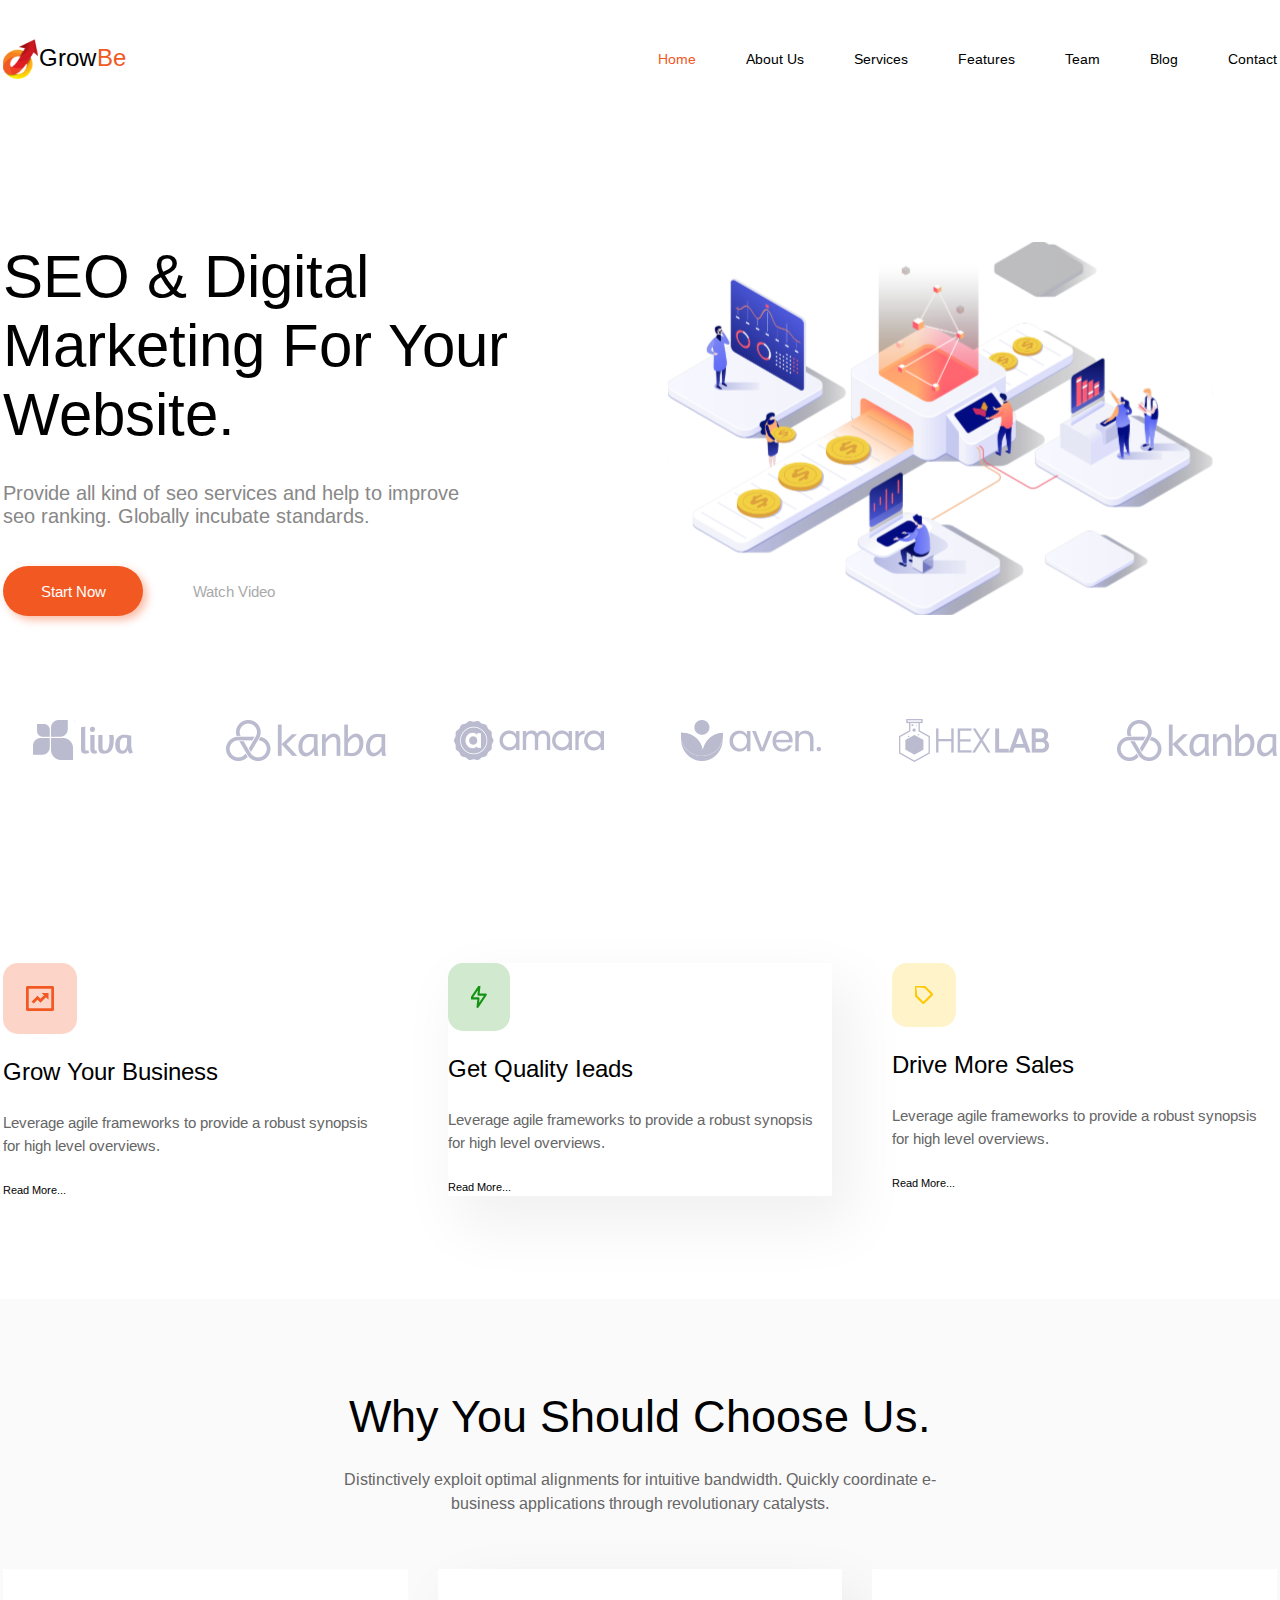
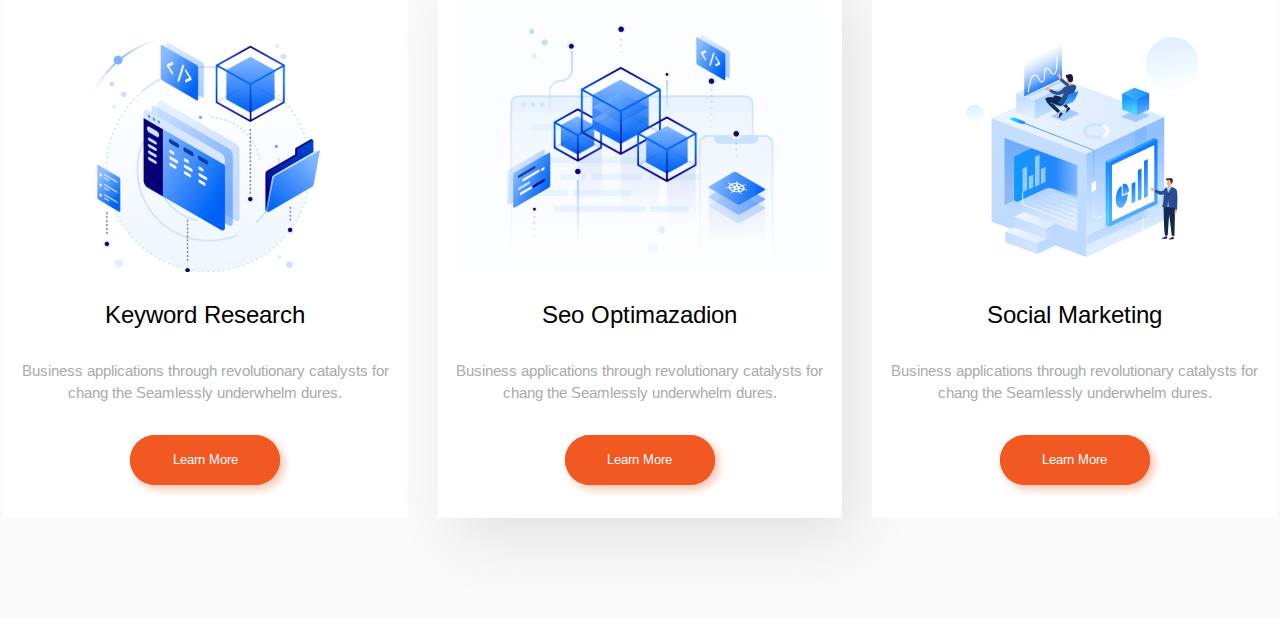
==== HM5/index.html @ 14829ec7 "Сделанная нижняя часть сайтв" ====
<!DOCTYPE html>
<html lang="en">
<head>
    <meta charset="UTF-8">
    <meta name="viewport" content="width=device-width, initial-scale=1.0">
    <link rel="preconnect" href="https://fonts.googleapis.com">
    <link rel="preconnect" href="https://fonts.gstatic.com" crossorigin>
    <link href="https://fonts.googleapis.com/css2?family=Arimo:ital,wght@0,400..700;1,400..700&display=swap" rel="stylesheet">
    <link rel="stylesheet" href="style.css">
    <title>index</title>
</head>
<body>
    <div class="header">
        <div class="header_menu center"> 
            <div class="heading__logo">
             <a href="index.html" class="heading__logo"><img class="heading__logo" src="img/logo .svg" alt="Изображение логотипа" />
                <p class="heading__text__Grow">Grow</p>
                <p class="heading__text__Be">Be</p>
             </a>
            </div>  
            <div class="menu">
                <a class="header_link_home" href="index.html">Home</a>
                <a class="header_link" href="#">About Us</a>
                <a class="header_link" href="#">Services</a>
                <a class="header_link" href="#">Features</a>
                <a class="header_link" href="#">Team</a>
                <a class="header_link" href="#">Blog</a>
                <a class="header_link" href="#">Contact</a>
            </div>
        </div>
       
    </div>
    <div class="main_info">
        <div class="info center">
           <div class="main_info"> 
                <div class="text">
                    <h1 class="title">SEO & Digital Marketing For Your Website.</h1>
                    <p class="sub_title">Provide all kind of seo services and help to improve seo ranking. Globally incubate standards.</p>
                </div>
                <div class="buttons">
                   <a class="start" href="#">Start Now</a>
                    <a class="watch" href="#">Watch Video</a>
                </div>
            </div>
            <div class="image_progress">
                <img class="Work_image" src="img/Work_image.svg" alt="Изображение процесса">
            </div>
        </div>
    </div>
    <div class="logos">
        <div class="logos_items center">
            <img src="img/liva.png" alt="Изображение лого liva">
            <img src="img/kanba_grey.png" alt="Изображение лого kanba">
            <img src="img/amara.png" alt="Изображение лого amara">
            <img src="img/aven.png" alt="Изображение лого aven">
            <img src="img/hexlab.png" alt="Изображение лого hexlab">
            <img src="img/kanba.png" alt="Изображение лого kanba"></div>
        </div>
    <div class="features">
        <div class="features_items center">
            <div class="feature_business_block">
                <a class="feature_business" href="#">
                    <img class="image_vector1" src="img/Vector.png" alt="Изображение графика">
                    <p class="heading_features">Grow Your Business</p>
                    <p class="text_features">Leverage agile frameworks to provide a robust synopsis for high level overviews.</p>
                    <p class="read_more">Read More...</p>
                </a>
            </div>
            <div class="features_leads_block">
                <a class="features_leads" href="#">
                    <img class="image_vector2" src="img/Vector 1.svg" alt="Изображение молнии">
                    <p class="heading_features">Get Quality Ieads</p>
                    <p class="text_features">Leverage agile frameworks to provide a robust synopsis for high level overviews.</p>
                    <p class="read_more">Read More...</p>
                </a>
            </div>
            <div class="features_sale_block">
                <a class="features_sale" href="#">
                    <img class="image_vector3" src="img/Vector3.svg" alt="Изображение бирки">
                    <p class="heading_features">Drive More Sales</p>
                    <p class="text_features">Leverage agile frameworks to provide a robust synopsis for high level overviews.</p>
                    <p class="read_more">Read More...</p>
                </a>
            </div>
        </div>
    </div>
    <div class="items_selection">
        <div class="selection_menu_advantages center">
            <div class="text_choise">
                <h1 class="text_about_why">Why You Should Choose Us.</h1>
                <p class="text_about_choise">Distinctively exploit optimal alignments for intuitive bandwidth. Quickly coordinate e-business applications through revolutionary catalysts.</p>
            </div>
        </div>
        <div class="selection_menu center">
            <div class="item_research">
                <img src="img/illustration-2.svg" alt="Изображение Keyword Research">
                <h2 class="text_selection">Keyword Research</h2>
                <p class="text_about_selection">Business applications through revolutionary catalysts for chang the Seamlessly underwhelm dures.</p>
                <a class="button" href="#">
                    <div class="button">
                        <p class="learn_more">Learn More</p>
                    </div>
                </a>
            </div>
            <div class="item_optimazadion">
                    <img src="img/illustration.svg" alt="Изображение Seo Optimazadion">
                    <h2 class="text_selection">Seo Optimazadion</h2>
                    <p class="text_about_selection">Business applications through revolutionary catalysts for chang the Seamlessly underwhelm dures.</p>
                    <a class="button" href="#">
                        <div class="button">
                            <p class="learn_more">Learn More</p>
                        </div>
                    </a>
            </div>
            <div class="item_marketing">
                    <img src="img/illustration-1.svg" alt="Изображение Social Marketing">
                    <h2 class="text_selection">Social Marketing</h2>
                    <p class="text_about_selection">Business applications through revolutionary catalysts for chang the Seamlessly underwhelm dures.</p>
                    <a class="button" href="#">
                        <div class="button">
                        <p class="learn_more">Learn More</p>
                        </div>
                    </a>
            </div>
        </div>
    </div>
</body>
</html>
---- HM5/style.css ----
* {
    margin: 0;
    padding: 0;
}
body{
    font-family: "Arimo", sans-serif;
    font-optical-sizing: auto;
}
.center{
    padding-left:calc(50% - 637px);
    padding-right:calc(50% - 637px);
}
a {
    text-decoration: none;
}
.header_menu{
    display: flex;
    justify-content: space-between;
    padding-top: 39px;
      
}
.heading__logo{
    display: flex;
    justify-content: center;
    align-items: center;  
    gap: 5px 1px;
}
.heading__text__Grow{
    color: rgb(0, 0, 0);
    font-size: 24px;
    font-weight: 400;
    line-height: 28px;
    letter-spacing: 0%;
    text-align: left;
}
.heading__text__Be{
    color: rgb(242, 88, 34) ;
    font-size: 24px;
    font-weight: 400;
    line-height: 28px;
    letter-spacing: 0%;
    text-align: left;
}
.menu{
    display: flex;
    justify-content: center;
    align-items: center;  
    gap: 50px;
}
.header_link_home{
    color: rgb(242, 88, 34);
    font-size: 14px;
    font-weight: 400;
    line-height: 16px;
    letter-spacing: 0;
    text-align: left;
}
.header_link{
    color: rgb(0, 0, 0);
    font-size: 14px;
    font-weight: 400;
    line-height: 16px;
    letter-spacing: 0;
    text-align: left;
}
.info{
    display: flex;
    justify-content: space-between;
    padding-top: 163px;
}
.main_info{
    display: flex;
    flex-direction: column;
}
.title{
    width: 507px;
    color: rgb(0, 0, 0);
    font-size: 60px;
    font-weight: 400;
    line-height: 69px;
    letter-spacing: 0;
    text-align: left;
    padding-bottom: 32px;
}
.sub_title{
    width: 456px;
    color: rgb(136, 136, 136);
    font-size: 20px;
    font-weight: 400;
    line-height: 23px;
    letter-spacing: 0;
    text-align: left;
    padding-bottom: 39px;
}
.buttons{
    display: flex;
    gap: 50px;
    
}
.start{
    width: 140px;
    height: 50px;
    border-radius: 50px;
    box-shadow: 4px 4px 8px 0px rgba(242, 88, 34, 0.4);
    background: rgb(242, 88, 34);
    color: rgb(255, 255, 255);
    font-size: 15px;
    font-weight: 400;
    line-height: 17px;
    letter-spacing: 0;
    text-align: left;
    display: flex;
    justify-content: center;
    align-items: center;
}
.watch{
    color: rgb(170, 170, 170);
    font-size: 15px;
    font-weight: 400;
    line-height: 17px;
    letter-spacing: 0;
    text-align: left;
    display: flex;
    justify-content: center;
    align-items: center;
}
.logos_items{
    display: flex;
    justify-content: space-between;
    padding-block: 97px;
}
.features_items{
    display: grid;
    grid-template-columns: 1fr 1fr 1fr;
    gap: 60px;
    padding-top: 100px;
    padding-bottom: 100px;
}
.feature_business{
    display: grid;
    gap: 25px;
}
.features_leads{
    box-shadow: 15px 25px 56px 6px rgba(0, 0, 0, 0.06);
    background: rgb(255, 255, 255);
    display: grid;
    gap: 25px;
}
.features_sale{
    display: grid;
    gap: 25px;
}
.image_vector1{
    padding: 23px;
    border-radius: 15px;
    background: rgba(242, 88, 34, 0.25);
}
.image_vector2{
    padding: 23px;
    border-radius: 15px;
    background: rgba(20, 146, 17, 0.2);
}
.image_vector3{
    padding: 23px;
    border-radius: 15px;
    background: rgba(255, 205, 29, 0.24);   
}
.heading_features{
    color: rgb(0, 0, 0);
    font-size: 24px;
    font-weight: 400;
    line-height: 28px;
    letter-spacing: 0;
    text-align: left;
}
.text_features{
    color: rgb(102, 102, 102);
    font-size: 15px;
    font-weight: 400;
    line-height: 150%;
    letter-spacing: 0;
    text-align: left;
}
.read_more{
    color: rgb(0, 0, 0);
    font-size: 11px;
    font-weight: 400;
    line-height: 150%;
    letter-spacing: 0%;
    text-align: left;
}
.text_choise{
    display: flex;
    justify-content: center;
    align-items: center;
    flex-direction: column;
    gap: 24px;
}
.text_about_why{
    padding-top: 92px;
    color: rgb(0, 0, 0);
    font-size: 45px;
    font-weight: 400;
    line-height: 52px;
    letter-spacing: 0%;
    text-align: left;
}
.text_about_choise{
    padding-bottom: 54px;
    color: rgb(102, 102, 102);
    font-size: 16px;
    font-weight: 400;
    line-height: 150%;
    letter-spacing: 0;
    text-align: center;
    width: 655px;
}
.items_selection{
    background: rgb(250, 250, 250);
}
.selection_menu{
    display: grid;
    grid-template-columns: 1fr 1fr 1fr;
    gap: 30px;
    padding-bottom: 100px;
}
.item_research{
    background: rgb(255, 255, 255);
    height: 549px;
    display: flex;
    flex-direction: column;
    justify-content: center;
    align-items: center;
    gap: 30px;
}
.item_optimazadion{
    height: 549px;
    box-shadow: 15px 25px 60px -5px rgba(0, 0, 0, 0.1);
    background: rgb(255, 255, 255); 
    display: flex;
    flex-direction: column;
    justify-content: center;
    align-items: center;
    gap: 30px;
}
.item_marketing{
    background: rgb(255, 255, 255);
    height: 549px;
    display: flex;
    flex-direction: column;
    justify-content: center;
    align-items: center;
    gap: 30px;
}
.text_selection{
    
    color: rgb(0, 0, 0);
    font-size: 24px;
    font-weight: 400;
    line-height: 28px;
    letter-spacing: 0;
    text-align: left;
}
.text_about_selection{
    color: rgb(170, 170, 170);
    font-size: 15px;
    font-weight: 400;
    line-height: 150%;
    letter-spacing: 0;
    text-align: center;
}
.button{
    height: 50px;
    width: 150px;
    border-radius: 50px;
    box-shadow: 4px 4px 8px 0px rgba(242, 88, 34, 0.2);
    background: rgb(242, 88, 34);
    display: flex;
    justify-content: center;
    align-items: center;
    
}
.learn_more{
    color: rgb(255, 255, 255);
    font-size: 13px;
    font-weight: 400;
    line-height: 150%;
    letter-spacing: 0;
    text-align: center;
}
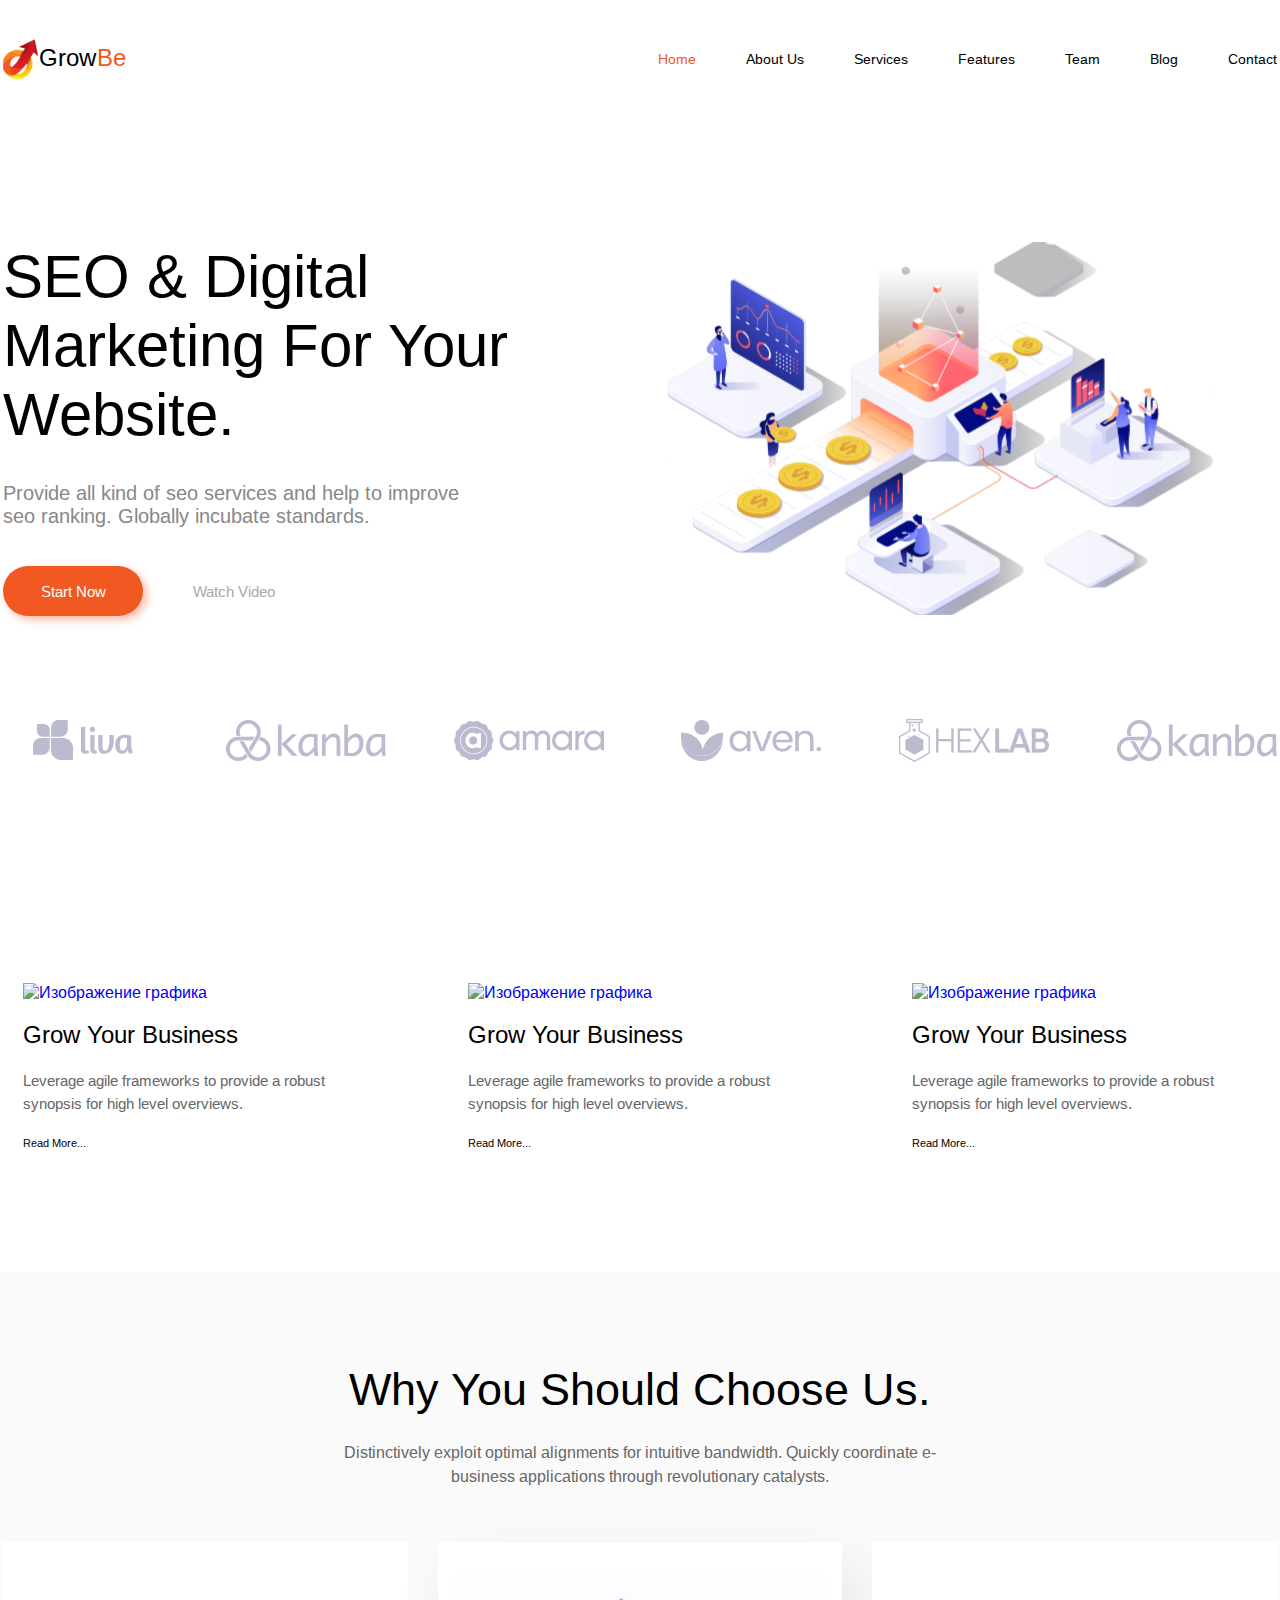
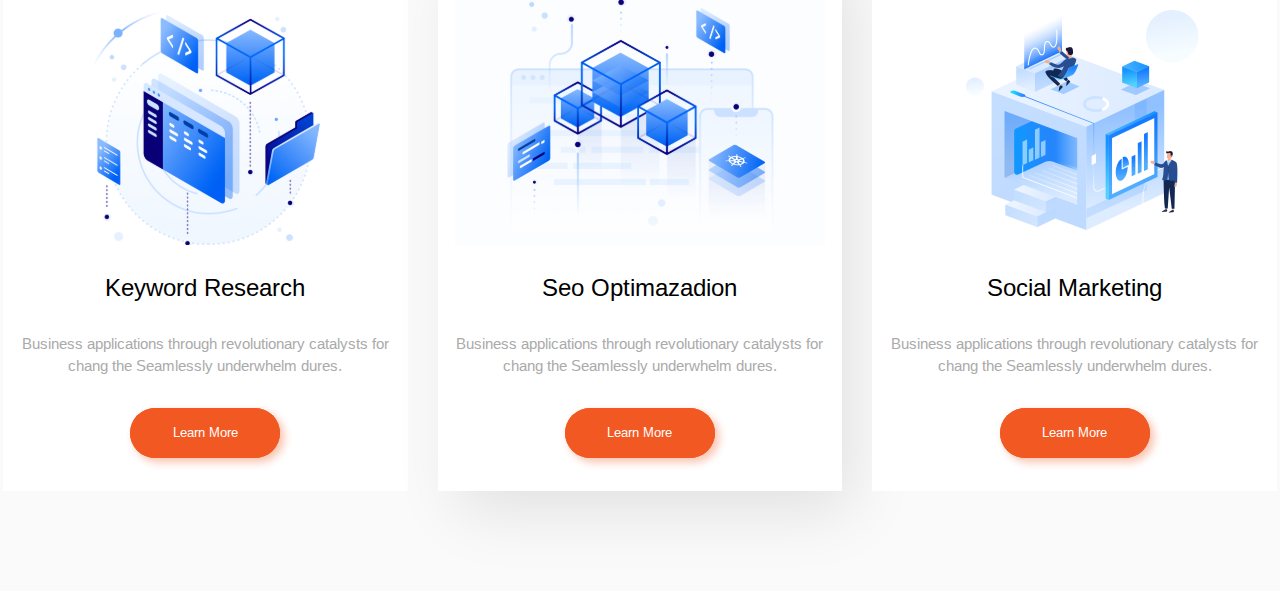
==== commit 944f1ba4: "refactor features" ====
--- a/HM5/index.html
+++ b/HM5/index.html
@@ -5,124 +5,128 @@
     <meta name="viewport" content="width=device-width, initial-scale=1.0">
     <link rel="preconnect" href="https://fonts.googleapis.com">
     <link rel="preconnect" href="https://fonts.gstatic.com" crossorigin>
-    <link href="https://fonts.googleapis.com/css2?family=Arimo:ital,wght@0,400..700;1,400..700&display=swap" rel="stylesheet">
+    <link href="https://fonts.googleapis.com/css2?family=Arimo:ital,wght@0,400..700;1,400..700&display=swap"
+          rel="stylesheet">
     <link rel="stylesheet" href="style.css">
     <title>index</title>
 </head>
 <body>
-    <div class="header">
-        <div class="header_menu center"> 
-            <div class="heading__logo">
-             <a href="index.html" class="heading__logo"><img class="heading__logo" src="img/logo .svg" alt="Изображение логотипа" />
+<div class="header">
+    <div class="header_menu center">
+        <div class="heading__logo">
+            <a href="index.html" class="heading__logo"><img class="heading__logo" src="img/logo .svg"
+                                                            alt="Изображение логотипа"/>
                 <p class="heading__text__Grow">Grow</p>
                 <p class="heading__text__Be">Be</p>
-             </a>
-            </div>  
-            <div class="menu">
-                <a class="header_link_home" href="index.html">Home</a>
-                <a class="header_link" href="#">About Us</a>
-                <a class="header_link" href="#">Services</a>
-                <a class="header_link" href="#">Features</a>
-                <a class="header_link" href="#">Team</a>
-                <a class="header_link" href="#">Blog</a>
-                <a class="header_link" href="#">Contact</a>
+            </a>
+        </div>
+        <div class="menu">
+            <a class="header_link_home" href="index.html">Home</a>
+            <a class="header_link" href="#">About Us</a>
+            <a class="header_link" href="#">Services</a>
+            <a class="header_link" href="#">Features</a>
+            <a class="header_link" href="#">Team</a>
+            <a class="header_link" href="#">Blog</a>
+            <a class="header_link" href="#">Contact</a>
+        </div>
+    </div>
+
+</div>
+<div class="main_info">
+    <div class="info center">
+        <div class="main_info">
+            <div class="text">
+                <h1 class="title">SEO & Digital Marketing For Your Website.</h1>
+                <p class="sub_title">Provide all kind of seo services and help to improve seo ranking. Globally incubate
+                    standards.</p>
+            </div>
+            <div class="buttons">
+                <a class="start" href="#">Start Now</a>
+                <a class="watch" href="#">Watch Video</a>
             </div>
         </div>
-       
-    </div>
-    <div class="main_info">
-        <div class="info center">
-           <div class="main_info"> 
-                <div class="text">
-                    <h1 class="title">SEO & Digital Marketing For Your Website.</h1>
-                    <p class="sub_title">Provide all kind of seo services and help to improve seo ranking. Globally incubate standards.</p>
-                </div>
-                <div class="buttons">
-                   <a class="start" href="#">Start Now</a>
-                    <a class="watch" href="#">Watch Video</a>
-                </div>
-            </div>
-            <div class="image_progress">
-                <img class="Work_image" src="img/Work_image.svg" alt="Изображение процесса">
-            </div>
+        <div class="image_progress">
+            <img class="Work_image" src="img/Work_image.svg" alt="Изображение процесса">
         </div>
     </div>
-    <div class="logos">
-        <div class="logos_items center">
-            <img src="img/liva.png" alt="Изображение лого liva">
-            <img src="img/kanba_grey.png" alt="Изображение лого kanba">
-            <img src="img/amara.png" alt="Изображение лого amara">
-            <img src="img/aven.png" alt="Изображение лого aven">
-            <img src="img/hexlab.png" alt="Изображение лого hexlab">
-            <img src="img/kanba.png" alt="Изображение лого kanba"></div>
-        </div>
-    <div class="features">
-        <div class="features_items center">
-            <div class="feature_business_block">
-                <a class="feature_business" href="#">
-                    <img class="image_vector1" src="img/Vector.png" alt="Изображение графика">
-                    <p class="heading_features">Grow Your Business</p>
-                    <p class="text_features">Leverage agile frameworks to provide a robust synopsis for high level overviews.</p>
-                    <p class="read_more">Read More...</p>
-                </a>
-            </div>
-            <div class="features_leads_block">
-                <a class="features_leads" href="#">
-                    <img class="image_vector2" src="img/Vector 1.svg" alt="Изображение молнии">
-                    <p class="heading_features">Get Quality Ieads</p>
-                    <p class="text_features">Leverage agile frameworks to provide a robust synopsis for high level overviews.</p>
-                    <p class="read_more">Read More...</p>
-                </a>
-            </div>
-            <div class="features_sale_block">
-                <a class="features_sale" href="#">
-                    <img class="image_vector3" src="img/Vector3.svg" alt="Изображение бирки">
-                    <p class="heading_features">Drive More Sales</p>
-                    <p class="text_features">Leverage agile frameworks to provide a robust synopsis for high level overviews.</p>
-                    <p class="read_more">Read More...</p>
-                </a>
-            </div>
+</div>
+<div class="logos">
+    <div class="logos_items center">
+        <img src="img/liva.png" alt="Изображение лого liva">
+        <img src="img/kanba_grey.png" alt="Изображение лого kanba">
+        <img src="img/amara.png" alt="Изображение лого amara">
+        <img src="img/aven.png" alt="Изображение лого aven">
+        <img src="img/hexlab.png" alt="Изображение лого hexlab">
+        <img src="img/kanba.png" alt="Изображение лого kanba"></div>
+</div>
+<div class="features">
+    <div class="features_box center">
+        <a class="features_item" href="#">
+            <img class="feature_img" src="img/icon-stonks.svg" alt="Изображение графика">
+            <p class="features_heading">Grow Your Business</p>
+            <p class="features_text">Leverage agile frameworks to provide a robust synopsis for high level
+                overviews.</p>
+            <p class="feature_read_more">Read More...</p>
+        </a>
+        <a class="features_item" href="#">
+            <img class="feature_img" src="img/icon-light.svg" alt="Изображение графика">
+            <p class="features_heading">Grow Your Business</p>
+            <p class="features_text">Leverage agile frameworks to provide a robust synopsis for high level
+                overviews.</p>
+            <p class="feature_read_more">Read More...</p>
+        </a>
+        <a class="features_item" href="#">
+            <img class="feature_img" src="img/icon-marker.svg" alt="Изображение графика">
+            <p class="features_heading">Grow Your Business</p>
+            <p class="features_text">Leverage agile frameworks to provide a robust synopsis for high level
+                overviews.</p>
+            <p class="feature_read_more">Read More...</p>
+        </a>
+    </div>
+</div>
+<div class="items_selection">
+    <div class="selection_menu_advantages center">
+        <div class="text_choise">
+            <h1 class="text_about_why">Why You Should Choose Us.</h1>
+            <p class="text_about_choise">Distinctively exploit optimal alignments for intuitive bandwidth. Quickly
+                coordinate e-business applications through revolutionary catalysts.</p>
         </div>
     </div>
-    <div class="items_selection">
-        <div class="selection_menu_advantages center">
-            <div class="text_choise">
-                <h1 class="text_about_why">Why You Should Choose Us.</h1>
-                <p class="text_about_choise">Distinctively exploit optimal alignments for intuitive bandwidth. Quickly coordinate e-business applications through revolutionary catalysts.</p>
-            </div>
+    <div class="selection_menu center">
+        <div class="item_research">
+            <img src="img/illustration-2.svg" alt="Изображение Keyword Research">
+            <h2 class="text_selection">Keyword Research</h2>
+            <p class="text_about_selection">Business applications through revolutionary catalysts for chang the
+                Seamlessly underwhelm dures.</p>
+            <a class="button" href="#">
+                <div class="button">
+                    <p class="learn_more">Learn More</p>
+                </div>
+            </a>
         </div>
-        <div class="selection_menu center">
-            <div class="item_research">
-                <img src="img/illustration-2.svg" alt="Изображение Keyword Research">
-                <h2 class="text_selection">Keyword Research</h2>
-                <p class="text_about_selection">Business applications through revolutionary catalysts for chang the Seamlessly underwhelm dures.</p>
-                <a class="button" href="#">
-                    <div class="button">
-                        <p class="learn_more">Learn More</p>
-                    </div>
-                </a>
-            </div>
-            <div class="item_optimazadion">
-                    <img src="img/illustration.svg" alt="Изображение Seo Optimazadion">
-                    <h2 class="text_selection">Seo Optimazadion</h2>
-                    <p class="text_about_selection">Business applications through revolutionary catalysts for chang the Seamlessly underwhelm dures.</p>
-                    <a class="button" href="#">
-                        <div class="button">
-                            <p class="learn_more">Learn More</p>
-                        </div>
-                    </a>
-            </div>
-            <div class="item_marketing">
-                    <img src="img/illustration-1.svg" alt="Изображение Social Marketing">
-                    <h2 class="text_selection">Social Marketing</h2>
-                    <p class="text_about_selection">Business applications through revolutionary catalysts for chang the Seamlessly underwhelm dures.</p>
-                    <a class="button" href="#">
-                        <div class="button">
-                        <p class="learn_more">Learn More</p>
-                        </div>
-                    </a>
-            </div>
+        <div class="item_optimazadion">
+            <img src="img/illustration.svg" alt="Изображение Seo Optimazadion">
+            <h2 class="text_selection">Seo Optimazadion</h2>
+            <p class="text_about_selection">Business applications through revolutionary catalysts for chang the
+                Seamlessly underwhelm dures.</p>
+            <a class="button" href="#">
+                <div class="button">
+                    <p class="learn_more">Learn More</p>
+                </div>
+            </a>
+        </div>
+        <div class="item_marketing">
+            <img src="img/illustration-1.svg" alt="Изображение Social Marketing">
+            <h2 class="text_selection">Social Marketing</h2>
+            <p class="text_about_selection">Business applications through revolutionary catalysts for chang the
+                Seamlessly underwhelm dures.</p>
+            <a class="button" href="#">
+                <div class="button">
+                    <p class="learn_more">Learn More</p>
+                </div>
+            </a>
         </div>
     </div>
+</div>
 </body>
 </html>--- a/HM5/style.css
+++ b/HM5/style.css
@@ -1,53 +1,63 @@
 * {
+
     margin: 0;
     padding: 0;
 }
-body{
+
+body {
     font-family: "Arimo", sans-serif;
     font-optical-sizing: auto;
 }
-.center{
-    padding-left:calc(50% - 637px);
-    padding-right:calc(50% - 637px);
-}
+
+.center {
+    padding-left: calc(50% - 637px);
+    padding-right: calc(50% - 637px);
+}
+
 a {
     text-decoration: none;
 }
-.header_menu{
+
+.header_menu {
     display: flex;
     justify-content: space-between;
     padding-top: 39px;
-      
-}
-.heading__logo{
-    display: flex;
-    justify-content: center;
-    align-items: center;  
+
+}
+
+.heading__logo {
+    display: flex;
+    justify-content: center;
+    align-items: center;
     gap: 5px 1px;
 }
-.heading__text__Grow{
+
+.heading__text__Grow {
     color: rgb(0, 0, 0);
     font-size: 24px;
     font-weight: 400;
     line-height: 28px;
-    letter-spacing: 0%;
-    text-align: left;
-}
-.heading__text__Be{
-    color: rgb(242, 88, 34) ;
+    letter-spacing: 0;
+    text-align: left;
+}
+
+.heading__text__Be {
+    color: rgb(242, 88, 34);
     font-size: 24px;
     font-weight: 400;
     line-height: 28px;
-    letter-spacing: 0%;
-    text-align: left;
-}
-.menu{
-    display: flex;
-    justify-content: center;
-    align-items: center;  
+    letter-spacing: 0;
+    text-align: left;
+}
+
+.menu {
+    display: flex;
+    justify-content: center;
+    align-items: center;
     gap: 50px;
 }
-.header_link_home{
+
+.header_link_home {
     color: rgb(242, 88, 34);
     font-size: 14px;
     font-weight: 400;
@@ -55,7 +65,8 @@
     letter-spacing: 0;
     text-align: left;
 }
-.header_link{
+
+.header_link {
     color: rgb(0, 0, 0);
     font-size: 14px;
     font-weight: 400;
@@ -63,16 +74,19 @@
     letter-spacing: 0;
     text-align: left;
 }
-.info{
+
+.info {
     display: flex;
     justify-content: space-between;
     padding-top: 163px;
 }
-.main_info{
-    display: flex;
-    flex-direction: column;
-}
-.title{
+
+.main_info {
+    display: flex;
+    flex-direction: column;
+}
+
+.title {
     width: 507px;
     color: rgb(0, 0, 0);
     font-size: 60px;
@@ -82,7 +96,8 @@
     text-align: left;
     padding-bottom: 32px;
 }
-.sub_title{
+
+.sub_title {
     width: 456px;
     color: rgb(136, 136, 136);
     font-size: 20px;
@@ -92,12 +107,14 @@
     text-align: left;
     padding-bottom: 39px;
 }
-.buttons{
+
+.buttons {
     display: flex;
     gap: 50px;
-    
-}
-.start{
+
+}
+
+.start {
     width: 140px;
     height: 50px;
     border-radius: 50px;
@@ -113,7 +130,8 @@
     justify-content: center;
     align-items: center;
 }
-.watch{
+
+.watch {
     color: rgb(170, 170, 170);
     font-size: 15px;
     font-weight: 400;
@@ -124,88 +142,74 @@
     justify-content: center;
     align-items: center;
 }
-.logos_items{
+
+.logos_items {
     display: flex;
     justify-content: space-between;
     padding-block: 97px;
 }
-.features_items{
+
+/*region features*/
+.features_box {
     display: grid;
     grid-template-columns: 1fr 1fr 1fr;
     gap: 60px;
-    padding-top: 100px;
-    padding-bottom: 100px;
-}
-.feature_business{
+    padding-block: 100px;
+}
+
+.features_item {
     display: grid;
-    gap: 25px;
-}
-.features_leads{
-    box-shadow: 15px 25px 56px 6px rgba(0, 0, 0, 0.06);
-    background: rgb(255, 255, 255);
-    display: grid;
-    gap: 25px;
-}
-.features_sale{
-    display: grid;
-    gap: 25px;
-}
-.image_vector1{
-    padding: 23px;
-    border-radius: 15px;
-    background: rgba(242, 88, 34, 0.25);
-}
-.image_vector2{
-    padding: 23px;
-    border-radius: 15px;
-    background: rgba(20, 146, 17, 0.2);
-}
-.image_vector3{
-    padding: 23px;
-    border-radius: 15px;
-    background: rgba(255, 205, 29, 0.24);   
-}
-.heading_features{
-    color: rgb(0, 0, 0);
+    gap: 20px;
+    padding: 20px;
+}
+.features_item:hover {
+    box-shadow: 15px 25px 60px -5px rgba(0, 0, 0, 0.2);
+}
+
+.features_heading,
+.features_text,
+.feature_read_more {
+    color: rgb(0, 0, 0);
+    font-weight: 400;
+    line-height: 150%;
+    letter-spacing: 0;
+    text-align: left;
+}
+
+.features_heading {
     font-size: 24px;
-    font-weight: 400;
     line-height: 28px;
-    letter-spacing: 0;
-    text-align: left;
-}
-.text_features{
+}
+
+.features_text {
     color: rgb(102, 102, 102);
     font-size: 15px;
-    font-weight: 400;
-    line-height: 150%;
-    letter-spacing: 0;
-    text-align: left;
-}
-.read_more{
-    color: rgb(0, 0, 0);
+}
+
+.feature_read_more {
     font-size: 11px;
-    font-weight: 400;
-    line-height: 150%;
-    letter-spacing: 0%;
-    text-align: left;
-}
-.text_choise{
+}
+/*endregion*/
+
+.text_choise {
     display: flex;
     justify-content: center;
     align-items: center;
     flex-direction: column;
     gap: 24px;
 }
-.text_about_why{
+
+.text_about_why {
     padding-top: 92px;
     color: rgb(0, 0, 0);
     font-size: 45px;
     font-weight: 400;
     line-height: 52px;
-    letter-spacing: 0%;
-    text-align: left;
-}
-.text_about_choise{
+    letter-spacing: 0;
+    text-align: left;
+}
+
+.text_about_choise {
     padding-bottom: 54px;
     color: rgb(102, 102, 102);
     font-size: 16px;
@@ -215,16 +219,19 @@
     text-align: center;
     width: 655px;
 }
-.items_selection{
+
+.items_selection {
     background: rgb(250, 250, 250);
 }
-.selection_menu{
+
+.selection_menu {
     display: grid;
     grid-template-columns: 1fr 1fr 1fr;
     gap: 30px;
     padding-bottom: 100px;
 }
-.item_research{
+
+.item_research {
     background: rgb(255, 255, 255);
     height: 549px;
     display: flex;
@@ -233,17 +240,19 @@
     align-items: center;
     gap: 30px;
 }
-.item_optimazadion{
+
+.item_optimazadion {
     height: 549px;
     box-shadow: 15px 25px 60px -5px rgba(0, 0, 0, 0.1);
-    background: rgb(255, 255, 255); 
+    background: rgb(255, 255, 255);
     display: flex;
     flex-direction: column;
     justify-content: center;
     align-items: center;
     gap: 30px;
 }
-.item_marketing{
+
+.item_marketing {
     background: rgb(255, 255, 255);
     height: 549px;
     display: flex;
@@ -252,8 +261,9 @@
     align-items: center;
     gap: 30px;
 }
-.text_selection{
-    
+
+.text_selection {
+
     color: rgb(0, 0, 0);
     font-size: 24px;
     font-weight: 400;
@@ -261,7 +271,8 @@
     letter-spacing: 0;
     text-align: left;
 }
-.text_about_selection{
+
+.text_about_selection {
     color: rgb(170, 170, 170);
     font-size: 15px;
     font-weight: 400;
@@ -269,7 +280,8 @@
     letter-spacing: 0;
     text-align: center;
 }
-.button{
+
+.button {
     height: 50px;
     width: 150px;
     border-radius: 50px;
@@ -278,9 +290,10 @@
     display: flex;
     justify-content: center;
     align-items: center;
-    
-}
-.learn_more{
+
+}
+
+.learn_more {
     color: rgb(255, 255, 255);
     font-size: 13px;
     font-weight: 400;
